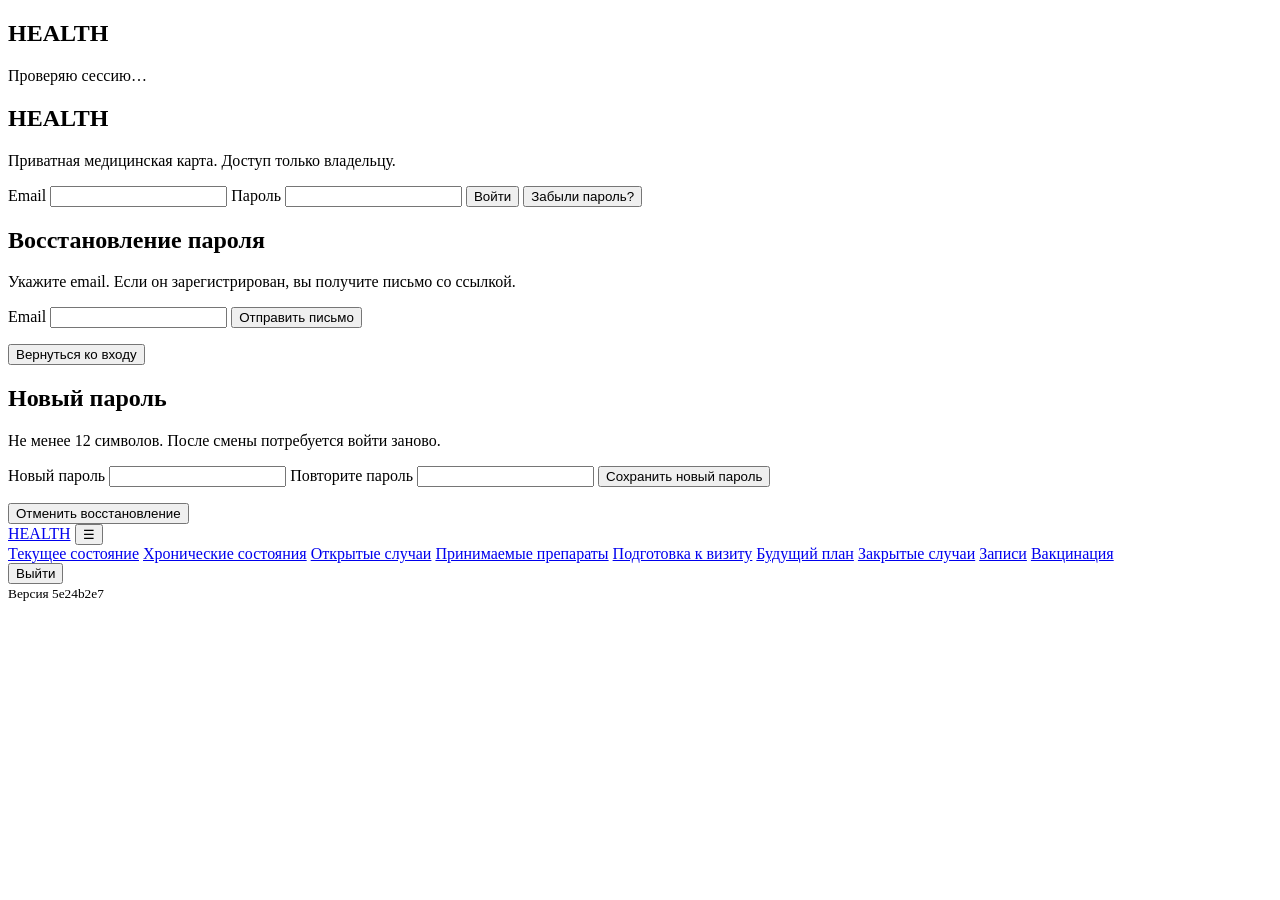
==== index.html @ 446327bf "pages: publish pinned frontend asset index.html from HEALTH/pwa" ====
<!doctype html>
<html lang="ru">
<head>
  <meta charset="utf-8">
  <meta name="viewport" content="width=device-width,initial-scale=1,viewport-fit=cover">
  <meta name="referrer" content="no-referrer">
  <meta name="theme-color" content="#111111">
  <meta name="color-scheme" content="light dark">
  <meta http-equiv="Content-Security-Policy" content="default-src 'self'; script-src 'self'; style-src 'self'; img-src 'self' data:; connect-src 'self' https://ffvqgbslvjocbwfurxrv.supabase.co wss://ffvqgbslvjocbwfurxrv.supabase.co; object-src 'none'; base-uri 'self'; form-action 'self'">
  <title>HEALTH</title>
  <link rel="manifest" href="./manifest.webmanifest">
  <link rel="icon" href="./icon.svg" type="image/svg+xml">
  <link rel="stylesheet" href="./styles.css">
</head>
<body>
  <main id="root">
    <section id="loading" class="panel">
      <h1>HEALTH</h1>
      <p>Проверяю сессию…</p>
    </section>

    <section id="login" class="panel hidden" aria-labelledby="login-title">
      <h1 id="login-title">HEALTH</h1>
      <p class="muted">Приватная медицинская карта. Доступ только владельцу.</p>
      <form id="login-form">
        <label>
          Email
          <input id="email" type="email" autocomplete="username" required>
        </label>
        <label>
          Пароль
          <input id="password" type="password" autocomplete="current-password" required>
        </label>
        <button type="submit">Войти</button>
        <button id="forgot-password" type="button" class="link-button">Забыли пароль?</button>
      </form>
      <p id="login-error" class="error" role="alert"></p>
      <p id="login-status" role="status" aria-live="polite"></p>
    </section>


    <section id="recovery-request" class="panel hidden" aria-labelledby="recovery-request-title">
      <h1 id="recovery-request-title">Восстановление пароля</h1>
      <p class="muted">Укажите email. Если он зарегистрирован, вы получите письмо со ссылкой.</p>
      <form id="recovery-request-form">
        <label>Email
          <input id="recovery-email" type="email" autocomplete="username" maxlength="254" required>
        </label>
        <button id="recovery-send" type="submit">Отправить письмо</button>
      </form>
      <p id="recovery-request-status" role="status" aria-live="polite"></p>
      <button id="recovery-request-back" type="button" class="link-button">Вернуться ко входу</button>
    </section>

    <section id="recovery-reset" class="panel hidden" aria-labelledby="recovery-reset-title">
      <h1 id="recovery-reset-title">Новый пароль</h1>
      <p class="muted">Не менее 12 символов. После смены потребуется войти заново.</p>
      <form id="recovery-reset-form">
        <label>Новый пароль
          <input id="recovery-password" type="password" autocomplete="new-password" minlength="12" maxlength="1024" required>
        </label>
        <label>Повторите пароль
          <input id="recovery-password-confirm" type="password" autocomplete="new-password" minlength="12" maxlength="1024" required>
        </label>
        <button id="recovery-save" type="submit">Сохранить новый пароль</button>
      </form>
      <p id="recovery-reset-status" class="error" role="alert"></p>
      <button id="recovery-reset-back" type="button" class="link-button">Отменить восстановление</button>
    </section>

    <section id="app" class="hidden">
      <header class="topbar">
        <a class="brand" href="#/">HEALTH</a>
        <button id="menu-toggle" class="menu-toggle ghost" type="button" aria-controls="primary-nav" aria-expanded="false" aria-label="Открыть меню"><span aria-hidden="true">☰</span></button>
        <nav id="primary-nav" aria-label="Основная навигация">
          <a href="#/">Текущее состояние</a>
          <a href="#/chronic">Хронические состояния</a>
          <a href="#/open-cases">Открытые случаи</a>
          <a href="#/medications">Принимаемые препараты</a>
          <a href="#/visit-preparation">Подготовка к визиту</a>
          <a href="#/future-plan">Будущий план</a>
          <a href="#/closed-cases">Закрытые случаи</a>
          <a href="#/records">Записи</a>
          <a href="#/vaccination">Вакцинация</a>
        </nav>
        <button id="logout" class="ghost" type="button">Выйти</button>
      </header>
      <section id="view" class="content" aria-live="polite"></section>
    </section>
  </main>

  <footer class="release-footer"><small id="release-version" data-release-sha="5e24b2e7935e2fac9cd894f19662966ef5130bd9">Версия 5e24b2e7</small></footer>
  <script type="module" src="./app.js"></script>
</body>
</html>
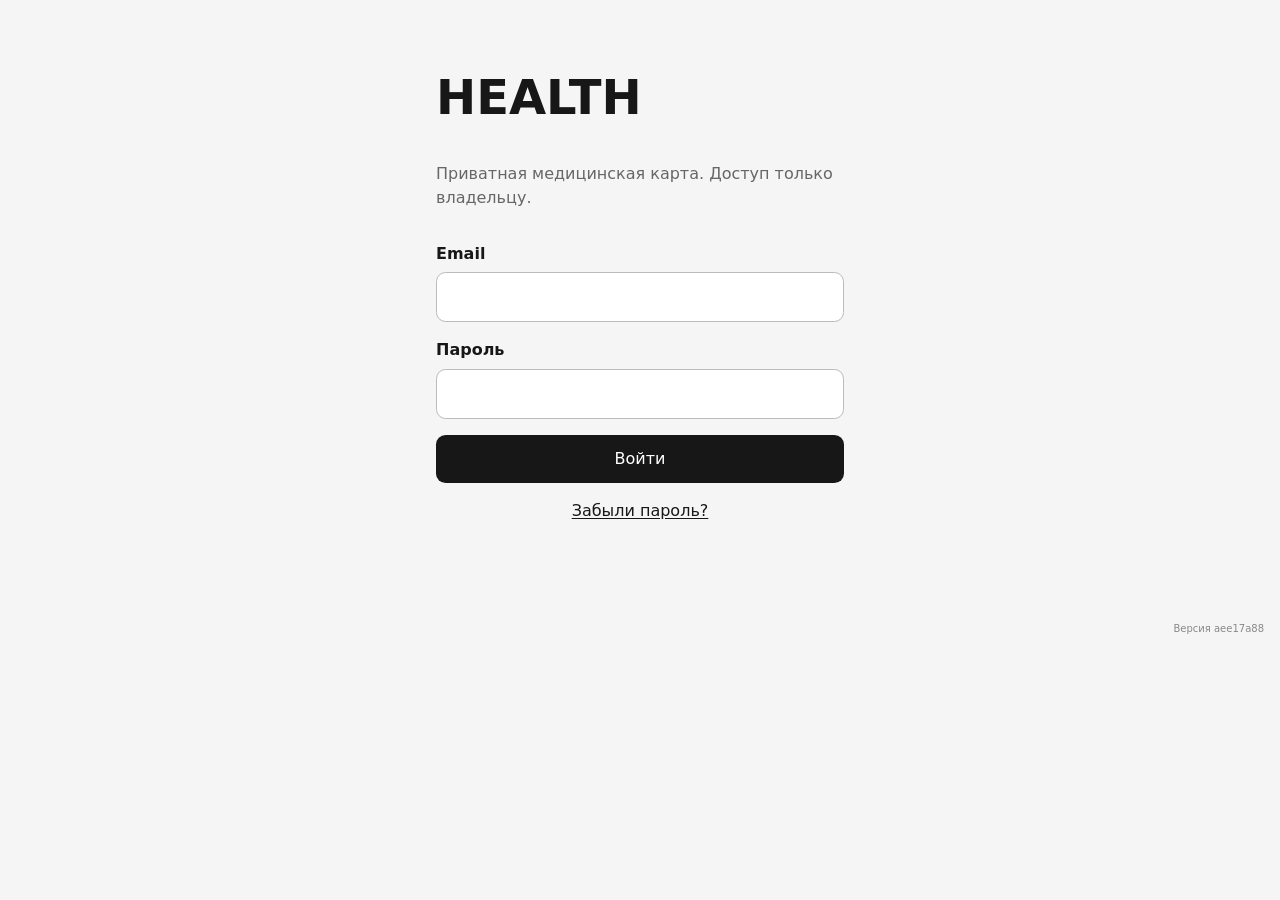
==== commit de7d9c24: "pages: publish HEALTH/pwa aee17a886b55d4c707b8bc96c873ef89233e1205" ====
--- a/index.html
+++ b/index.html
@@ -89,7 +89,7 @@
     </section>
   </main>
 
-  <footer class="release-footer"><small id="release-version" data-release-sha="5e24b2e7935e2fac9cd894f19662966ef5130bd9">Версия 5e24b2e7</small></footer>
+  <footer class="release-footer"><small id="release-version" data-release-sha="aee17a886b55d4c707b8bc96c873ef89233e1205">Версия aee17a88</small></footer>
   <script type="module" src="./app.js"></script>
 </body>
 </html>
--- a/styles.css
+++ b/styles.css
@@ -0,0 +1,442 @@
+:root {
+  font-family: Inter, ui-sans-serif, system-ui, -apple-system, BlinkMacSystemFont, "Segoe UI", sans-serif;
+  line-height: 1.5;
+  color: #171717;
+  background: #f5f5f5;
+}
+* { box-sizing: border-box; }
+body { margin: 0; }
+a { color: inherit; text-underline-offset: 0.15em; }
+button, input, select { font: inherit; }
+button { cursor: pointer; }
+.hidden { display: none !important; }
+.panel, .content { max-width: 1180px; margin: 0 auto; padding: 2rem 1rem; }
+.content { padding-top: 1rem; }
+/* Page title is a separate sticky layer below the global site header. */
+.content > h1 {
+  position: sticky;
+  top: var(--topbar-height, 4rem);
+  z-index: 8;
+  margin: 0 0 .55rem;
+  padding: .35rem 0 .5rem;
+  font-size: clamp(1.65rem, 4vw, 2.5rem);
+  line-height: 1.14;
+  background: color-mix(in srgb, #f5f5f5 97%, transparent);
+  border-bottom: 1px solid #ddd;
+  overflow-wrap: anywhere;
+}
+.content .filter-bar[data-sticky-filter] {
+  position: sticky;
+  top: calc(var(--topbar-height, 4rem) + var(--page-title-height, 3.6rem));
+  z-index: 7;
+  box-shadow: 0 3px 6px rgba(0,0,0,.05);
+}
+/* Floating table-head copies follow the window's vertical scroll and
+   their owning table wrapper's horizontal scroll. */
+.pinned-table-header {
+  position: fixed;
+  z-index: 6;
+  overflow: hidden;
+  box-sizing: border-box;
+  background: #f0f0f0;
+  border: 1px solid #d8d8d8;
+  border-bottom: 0;
+  pointer-events: auto;
+}
+.pinned-table-header .data-table { margin: 0; }
+.pinned-table-header .data-table th { position: static; }
+#login, #recovery-request, #recovery-reset { max-width: 440px; }
+#recovery-request-back, #recovery-reset-back { margin-top: 1rem; }
+.link-button:focus-visible { outline: 3px solid currentColor; outline-offset: 4px; }
+button:disabled { opacity: .65; cursor: wait; }
+form { display: grid; gap: 1rem; margin-top: 2rem; }
+label { display: grid; gap: .4rem; font-weight: 600; }
+input, select { width: 100%; padding: .75rem; border: 1px solid #bbb; border-radius: .6rem; background: white; color: inherit; }
+button { border: 0; border-radius: .6rem; padding: .75rem 1rem; background: #171717; color: white; }
+.ghost { background: transparent; color: inherit; border: 1px solid #aaa; }
+.link-button { background: none; color: inherit; padding: 0; text-decoration: underline; text-underline-offset: .15em; }
+
+.topbar {
+  position: sticky;
+  top: 0;
+  z-index: 20;
+  display: flex;
+  align-items: center;
+  gap: 1rem;
+  padding: .8rem 1rem;
+  background: color-mix(in srgb, #f5f5f5 92%, transparent);
+  backdrop-filter: blur(12px);
+  border-bottom: 1px solid #ddd;
+}
+.topbar nav { display: flex; gap: 1rem; flex: 1; flex-wrap: wrap; }
+.menu-toggle { display: none; }
+.brand { font-weight: 800; text-decoration: none; letter-spacing: .04em; }
+h1 { font-size: clamp(2rem, 5vw, 3rem); line-height: 1.05; }
+h2 { margin-top: 2.4rem; }
+h3 { margin: 1.4rem 0 .6rem; }
+.intro { max-width: 76ch; color: #555; }
+.muted { color: #666; }
+.error { color: #b00020; min-height: 1.5rem; }
+.empty { color: #777; font-style: italic; }
+.lead { font-size: 1.15rem; max-width: 80ch; }
+.lead-small { font-size: 1.02rem; max-width: 80ch; }
+.nowrap { white-space: nowrap; }
+.summary-cell { min-width: 22rem; }
+.status-line { margin: .6rem 0 1.2rem; }
+/* Calendar review has neutral presentation, never clinical urgency styling. */
+.neutral-date-note { display: block; margin-top: .3rem; color: #555; font-size: .88rem; }
+.neutral-date-question { margin: .75rem 0; padding: .65rem .8rem; border-left: 3px solid #888; background: #f0f0f0; }
+.neutral-date-question p { margin: .2rem 0; }
+
+
+.cards { list-style: none; padding: 0; display: grid; gap: .8rem; }
+.cards li {
+  background: white;
+  border: 1px solid #ddd;
+  border-radius: .8rem;
+  padding: 1rem;
+}
+.cards p { margin: .35rem 0 0; }
+
+.case-stack { display: grid; gap: .8rem; }
+.case-card {
+  margin: .8rem 0;
+  background: white;
+  border: 1px solid #d8d8d8;
+  border-radius: .8rem;
+  overflow: clip;
+}
+.case-card > summary {
+  cursor: pointer;
+  padding: 1rem 1.1rem;
+  list-style-position: inside;
+}
+.case-card[open] > summary { border-bottom: 1px solid #e2e2e2; }
+.case-body { padding: .2rem 1.1rem 1.1rem; }
+/* Expanded cards use their entire content width on every route. */
+.case-card .lead,
+.case-card .lead-small { max-width: none; }
+
+/* Paragraphs in expanded cards and RECs use justified text; compact lines,
+   headings, links, lists and table cells keep their left alignment.
+   A single-line paragraph remains left-aligned via text-align-last. */
+.case-body p:not(.rec-inline),
+.content > p.lead,
+.rich-record-body p {
+  text-align: justify;
+  text-align-last: left;
+  hyphens: auto;
+}
+.summary-date { color: #666; font-weight: 400; }
+.case-action { margin-bottom: 0; }
+.rec-links { padding-left: 1.25rem; }
+.rec-links li { margin: .35rem 0; }
+.relation {
+  display: inline-block;
+  padding: .08rem .35rem;
+  border: 1px solid #aaa;
+  border-radius: .35rem;
+  font-size: .78rem;
+  font-weight: 700;
+  line-height: 1.4;
+  vertical-align: .08rem;
+}
+
+.chips { display: inline-flex; flex-wrap: wrap; gap: .3rem; }
+.chip {
+  display: inline-block;
+  padding: .12rem .42rem;
+  border: 1px solid #c8c8c8;
+  border-radius: 999px;
+  font-size: .78rem;
+  color: #555;
+  background: #fafafa;
+}
+
+
+.filter-bar {
+  display: flex;
+  flex-wrap: wrap;
+  align-items: end;
+  gap: .55rem;
+  margin: .7rem 0;
+  padding: .55rem .65rem;
+  border: 1px solid #d8d8d8;
+  border-radius: .65rem;
+  background: white;
+  font-size: .8rem;
+}
+.filter-bar-label {
+  font-weight: 700;
+  font-size: .8rem;
+  line-height: 2.25rem;
+  text-align: center;
+}
+.filter-bar label {
+  display: grid;
+  gap: .2rem;
+  font-size: .8rem;
+  font-weight: 600;
+  text-align: center;
+}
+.filter-bar input,
+.filter-bar select {
+  width: auto;
+  min-width: 8.5rem;
+  padding: .38rem .48rem;
+  border-radius: .45rem;
+  font-size: .8rem;
+  text-align: start;
+}
+.active-filter-block { display: grid; gap: .2rem; align-self: stretch; }
+.active-filter-tags { display: flex; flex-wrap: wrap; gap: .3rem; min-height: 2rem; align-items: center; }
+.active-filter-tag {
+  padding: .24rem .48rem;
+  border: 1px solid #aaa;
+  border-radius: 999px;
+  background: transparent;
+  color: inherit;
+  font-size: .76rem;
+}
+.sort-button {
+  display: inline-flex;
+  align-items: center;
+  justify-content: center;
+  gap: .28rem;
+  width: 100%;
+  padding: 0;
+  border: 0;
+  border-radius: 0;
+  background: transparent;
+  color: inherit;
+  font: inherit;
+  font-weight: inherit;
+  text-align: center;
+}
+/* Keep the longest header word intact. In REC pages the surrounding body
+   uses overflow-wrap:anywhere, which must not propagate into table headings.
+   The table wrapper scrolls horizontally if the screen is too narrow. */
+.data-table thead,
+.data-table th,
+.data-table .sort-button,
+.data-table .sort-button > span {
+  overflow-wrap: normal;
+  word-break: normal;
+  hyphens: none;
+}
+.data-table .sort-button > span:first-child {
+  min-width: min-content;
+  white-space: normal;
+}
+.sort-button:hover,
+.sort-button:focus-visible { text-decoration: underline; }
+.sort-indicator {
+  min-width: 1em;
+  font-size: .84em;
+  opacity: .65;
+}
+.sort-button.active .sort-indicator { opacity: 1; }
+.tag-filter-button,
+.record-tag-link {
+  padding: .12rem .42rem;
+  border: 1px solid #c8c8c8;
+  border-radius: 999px;
+  background: #fafafa;
+  color: #555;
+  font-size: .78rem;
+}
+.tag-filter-button { cursor: pointer; }
+.tag-filter-button:hover,
+.tag-filter-button:focus-visible,
+.record-tag-link:hover,
+.record-tag-link:focus-visible { text-decoration: underline; }
+.record-tag-link { display: inline-block; text-decoration: none; }
+.record-tags { display: flex; flex-wrap: wrap; gap: .3rem; margin: .65rem 0 1rem; }
+.table-count { margin: .4rem 0 0; font-size: .8rem; }
+.data-table tr[hidden],
+.case-card[hidden] { display: none; }
+.question-card summary { line-height: 1.35; }
+.rec-inline { display: flex; flex-wrap: wrap; gap: .35rem .7rem; }
+.rec-inline > span { white-space: nowrap; }
+.vaccination-control { display: inline-block; min-width: 9rem; }
+.vaccination-multi-infection summary { cursor: pointer; }
+.vaccination-multi-infection summary:focus-visible {
+  outline: 2px solid currentColor;
+  outline-offset: 2px;
+}
+.vaccination-multi-note { font-size: .8em; opacity: .75; }
+.vaccination-component-list {
+  display: flex; flex-wrap: wrap; gap: .3rem .4rem;
+  list-style: none; margin: .4rem 0 0; padding: 0;
+}
+.vaccination-component-tag {
+  display: inline-block; border: 1px solid currentColor;
+  border-radius: .6rem; padding: .1rem .4rem;
+}
+.vaccination-overdue {
+  display: inline-block;
+  padding: .12rem .45rem;
+  border: 1px solid #b42318;
+  border-radius: .4rem;
+  color: #9c1c12;
+  background: #fff2f0;
+  font-size: .83rem;
+  font-weight: 700;
+  white-space: nowrap;
+}
+
+.table-wrap {
+  width: 100%;
+  overflow-x: auto;
+  border: 1px solid #d8d8d8;
+  border-radius: .8rem;
+  background: white;
+}
+.data-table {
+  width: 100%;
+  border-collapse: collapse;
+  font-size: .92rem;
+}
+.data-table th,
+.data-table td {
+  padding: .7rem .75rem;
+  text-align: left;
+  vertical-align: top;
+  border-bottom: 1px solid #e5e5e5;
+}
+.data-table th {
+  /* Single-line header height = one line + half a line above and below. */
+  padding: .5lh .5rem;
+  line-height: 1.2;
+  text-align: center;
+  vertical-align: middle;
+  white-space: normal;
+  position: sticky;
+  top: 0;
+  background: #f0f0f0;
+  font-size: .8rem;
+  letter-spacing: .015em;
+}
+.data-table tbody tr:last-child td { border-bottom: 0; }
+.data-table tbody tr:hover { background: #fafafa; }
+
+.record-meta {
+  margin: .8rem 0;
+}
+.rich-record-body {
+  white-space: normal;
+}
+.rich-record-body h2,
+.rich-record-body h3,
+.rich-record-body h4 {
+  margin: .75em 0 0;
+  line-height: 1.25;
+}
+.rich-record-body > :first-child {
+  margin-top: 0;
+}
+.rich-record-body p {
+  max-width: 88ch;
+  margin: .55rem 0;
+  line-height: 1.6;
+}
+.rich-record-body blockquote { border-left: 3px solid #aaa; padding-left: .85rem; margin: .55rem 0; }
+.rich-record-body .sort-button { line-height: 1.15; }
+.rich-record-body ol { padding-left: 1.35rem; }
+
+.rich-record-body .record-list {
+  margin: 0;
+}
+.record-list {
+  padding-left: 1.35rem;
+}
+.record-list li {
+  margin: .28rem 0;
+}
+
+.record-body {
+  margin: 1rem 0;
+  padding: 1.2rem;
+  border-radius: .8rem;
+  background: white;
+  border: 1px solid #ddd;
+  white-space: pre-wrap;
+  overflow-wrap: anywhere;
+}
+/* Override the raw-text style for the structured REC HTML renderer.
+   Otherwise indentation/newlines in sortableTable() become visible blank
+   lines inside every table header (especially in dark-mode REC pages). */
+.record-body.rich-record-body {
+  white-space: normal;
+}
+.record-body.rich-record-body .data-table {
+  white-space: normal;
+}
+
+dl, .meta-list {
+  display: grid;
+  grid-template-columns: minmax(8rem, auto) 1fr;
+  gap: .5rem 1rem;
+}
+dt { font-weight: 700; }
+dd { margin: 0; overflow-wrap: anywhere; }
+.mono { font-family: ui-monospace, SFMono-Regular, Menlo, monospace; font-size: .9rem; }
+
+@media (max-width: 720px) {
+  .panel { padding: 1.4rem .8rem; }
+  .content { padding: .7rem .8rem 1.4rem; }
+  .topbar {
+    --mobile-action-height: 3.25rem;
+    align-items: center;
+    flex-wrap: wrap;
+  }
+  .menu-toggle {
+    display: inline-grid;
+    place-items: center;
+    margin-left: auto;
+    padding: 0;
+    width: var(--mobile-action-height);
+    height: var(--mobile-action-height);
+    min-width: var(--mobile-action-height);
+    flex: 0 0 var(--mobile-action-height);
+    line-height: 1;
+  }
+  .menu-toggle span { font-size: 1.6rem; line-height: 1; }
+  .topbar #logout {
+    height: var(--mobile-action-height);
+    padding: 0 1rem;
+    margin-left: 0;
+  }
+  .topbar nav { display: none; order: 3; width: 100%; gap: .15rem; flex-direction: column; flex-basis: 100%; }
+  .topbar nav.is-open { display: flex; }
+  .topbar nav a { display: block; padding: .65rem .55rem; border-radius: .35rem; }
+  .topbar nav a[aria-current="page"] { font-weight: 700; background: rgba(128,128,128,.14); }
+  .topbar #logout { margin-left: 0; }
+  .ghost { margin-left: auto; }
+  .data-table { font-size: .86rem; }
+  .filter-bar { align-items: stretch; }
+  .filter-bar label { flex: 1 1 9rem; }
+  .filter-bar input, .filter-bar select { width: 100%; min-width: 0; }
+  .summary-cell { min-width: 16rem; }
+  dl, .meta-list { grid-template-columns: 1fr; gap: .15rem; }
+  dd { margin-bottom: .6rem; }
+}
+
+@media (prefers-color-scheme: dark) {
+  :root { color: #f0f0f0; background: #101010; }
+  input, select, .cards li, .record-body, .case-card, .table-wrap, .filter-bar { background: #181818; border-color: #333; }
+  .topbar { background: color-mix(in srgb, #101010 92%, transparent); border-color: #333; }
+  .content > h1 { background: color-mix(in srgb, #101010 97%, transparent); border-color: #333; }
+  .pinned-table-header { background: #202020; border-color: #333; }
+  .muted, .empty, .intro, .summary-date { color: #aaa; }
+  .ghost { border-color: #555; }
+  .case-card[open] > summary, .data-table th, .data-table td { border-color: #333; }
+  .data-table th { background: #202020; }
+    .tag-filter-button, .record-tag-link { color: #ccc; background: #202020; border-color: #444; }
+  .active-filter-tag { border-color: #555; }
+  .data-table tbody tr:hover { background: #1d1d1d; }
+  .chip { color: #ccc; background: #202020; border-color: #444; }
+  .relation { border-color: #555; }
+}
+
+.release-footer { padding: .5rem 1rem; text-align: right; color: var(--muted, #888); font-size: .75rem; }
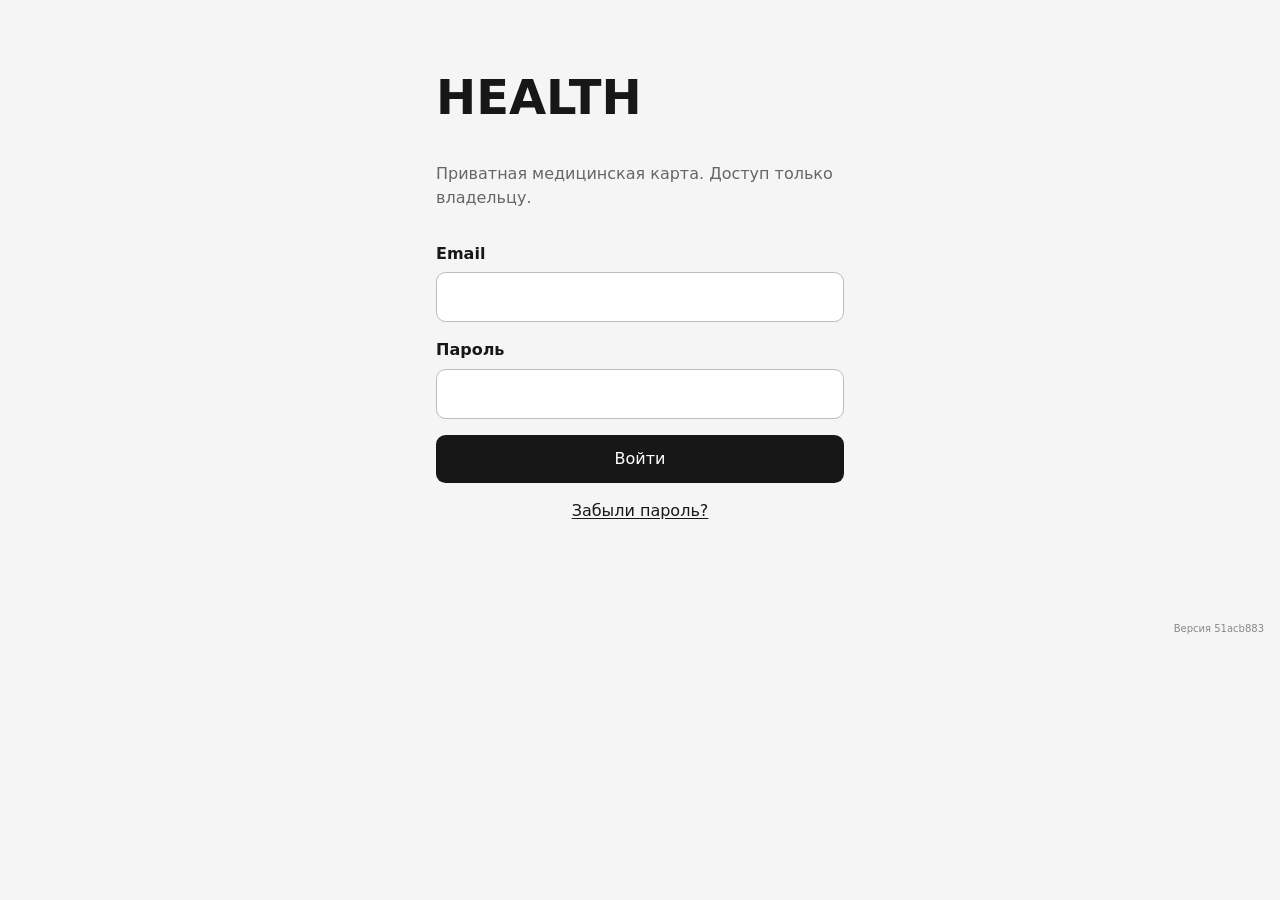
==== commit 2a662cdf: "pages: publish HEALTH/pwa 51acb88301339399adbe0c3b097b1984ca605aec" ====
--- a/index.html
+++ b/index.html
@@ -89,7 +89,7 @@
     </section>
   </main>
 
-  <footer class="release-footer"><small id="release-version" data-release-sha="aee17a886b55d4c707b8bc96c873ef89233e1205">Версия aee17a88</small></footer>
+  <footer class="release-footer"><small id="release-version" data-release-sha="51acb88301339399adbe0c3b097b1984ca605aec">Версия 51acb883</small></footer>
   <script type="module" src="./app.js"></script>
 </body>
 </html>
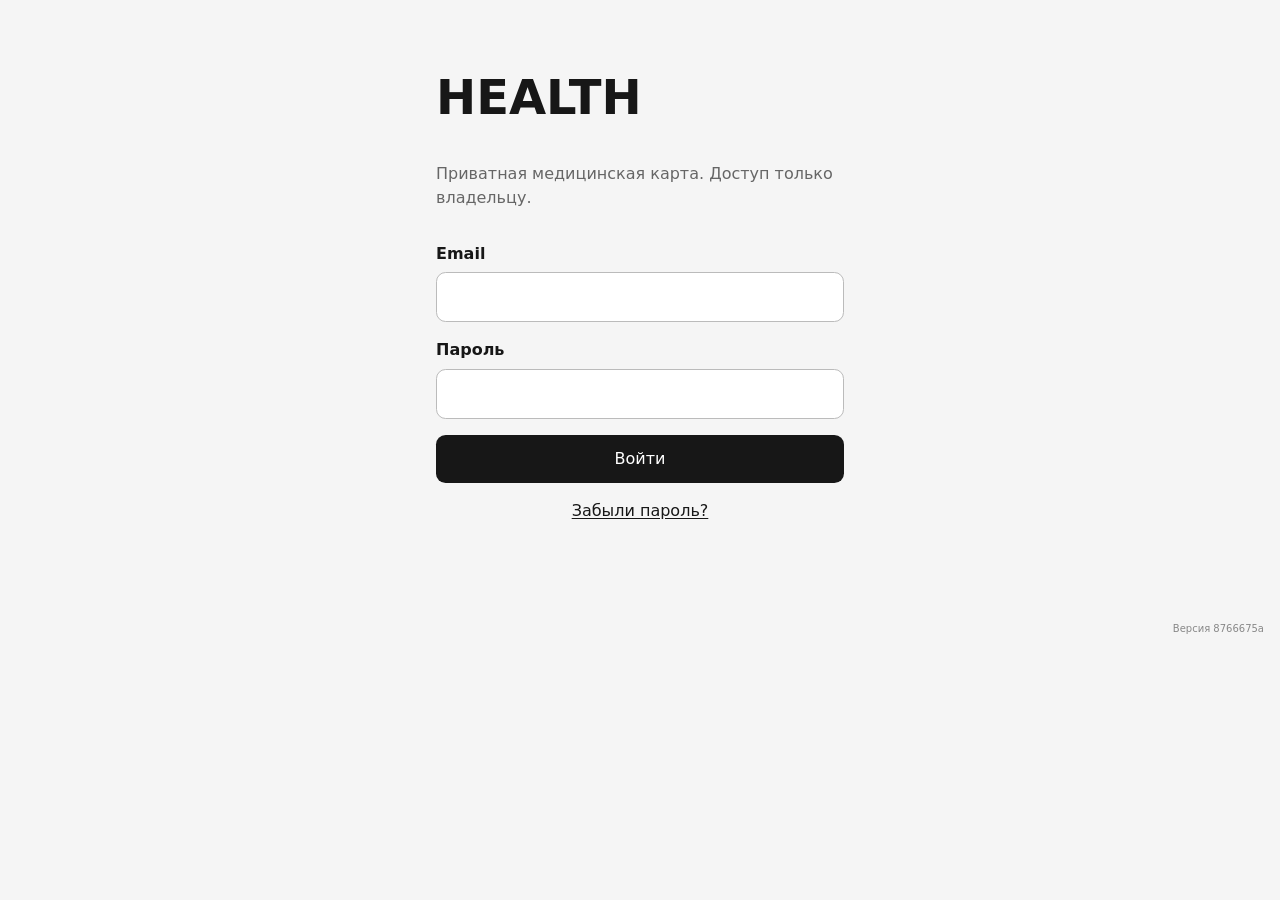
==== commit 42c0f81c: "pages: publish HEALTH/pwa 8766675ab5a6af365bb8f4df6ca15c6b1e1c056e" ====
--- a/index.html
+++ b/index.html
@@ -89,7 +89,7 @@
     </section>
   </main>
 
-  <footer class="release-footer"><small id="release-version" data-release-sha="51acb88301339399adbe0c3b097b1984ca605aec">Версия 51acb883</small></footer>
+  <footer class="release-footer"><small id="release-version" data-release-sha="8766675ab5a6af365bb8f4df6ca15c6b1e1c056e">Версия 8766675a</small></footer>
   <script type="module" src="./app.js"></script>
 </body>
 </html>
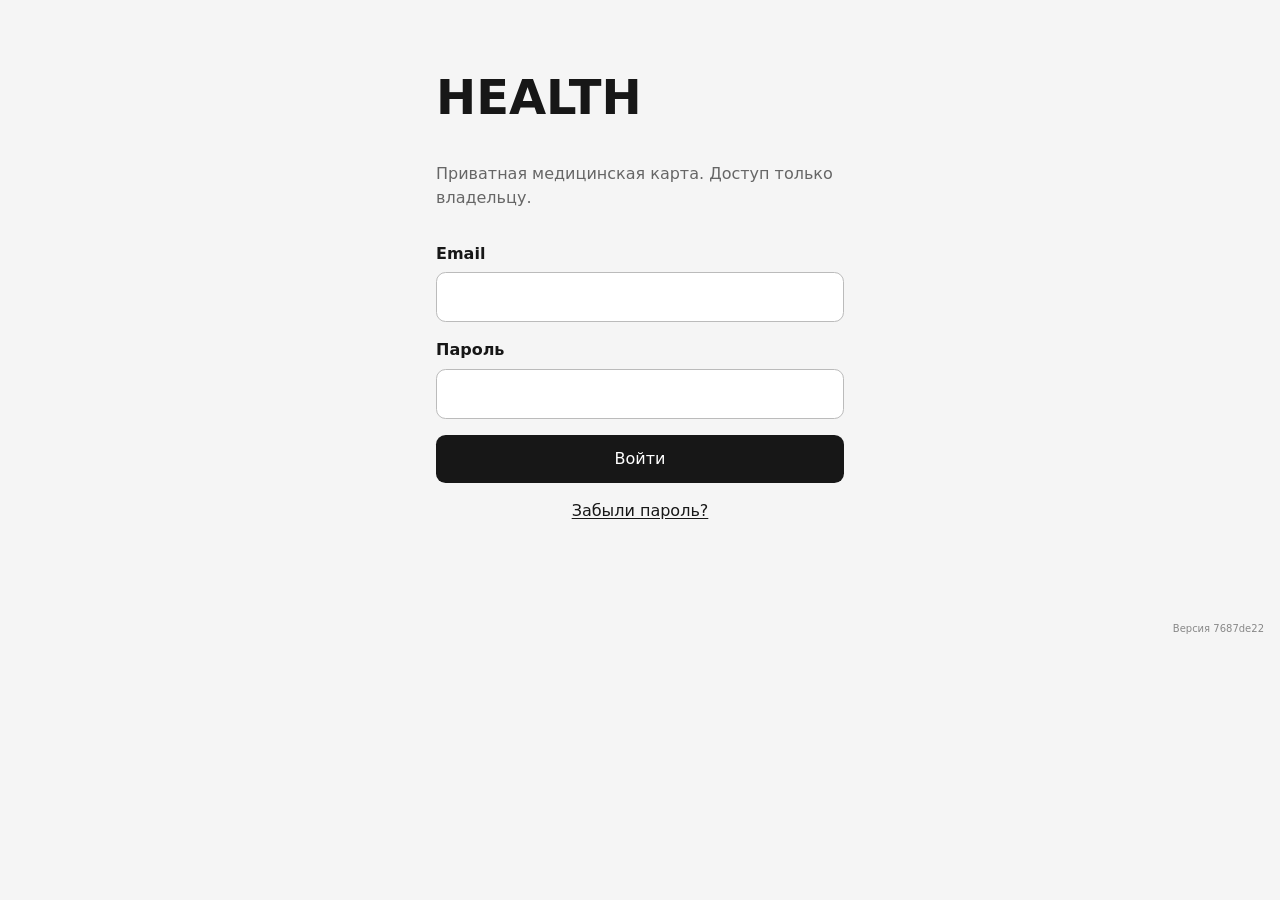
==== commit 9710ed15: "pages: publish HEALTH/pwa 7687de2272226682c177bd6c6feacf88d53ffc55" ====
--- a/index.html
+++ b/index.html
@@ -89,7 +89,7 @@
     </section>
   </main>
 
-  <footer class="release-footer"><small id="release-version" data-release-sha="8766675ab5a6af365bb8f4df6ca15c6b1e1c056e">Версия 8766675a</small></footer>
+  <footer class="release-footer"><small id="release-version" data-release-sha="7687de2272226682c177bd6c6feacf88d53ffc55">Версия 7687de22</small></footer>
   <script type="module" src="./app.js"></script>
 </body>
 </html>
--- a/styles.css
+++ b/styles.css
@@ -106,6 +106,9 @@
   border-radius: .8rem;
   overflow: clip;
 }
+/* The closed-case list already spaces cards via grid gap. Do not add
+   per-card margins on top of that gap. Other case routes keep their margins. */
+.case-stack > .case-card { margin: 0; }
 .case-card > summary {
   cursor: pointer;
   padding: 1rem 1.1rem;
